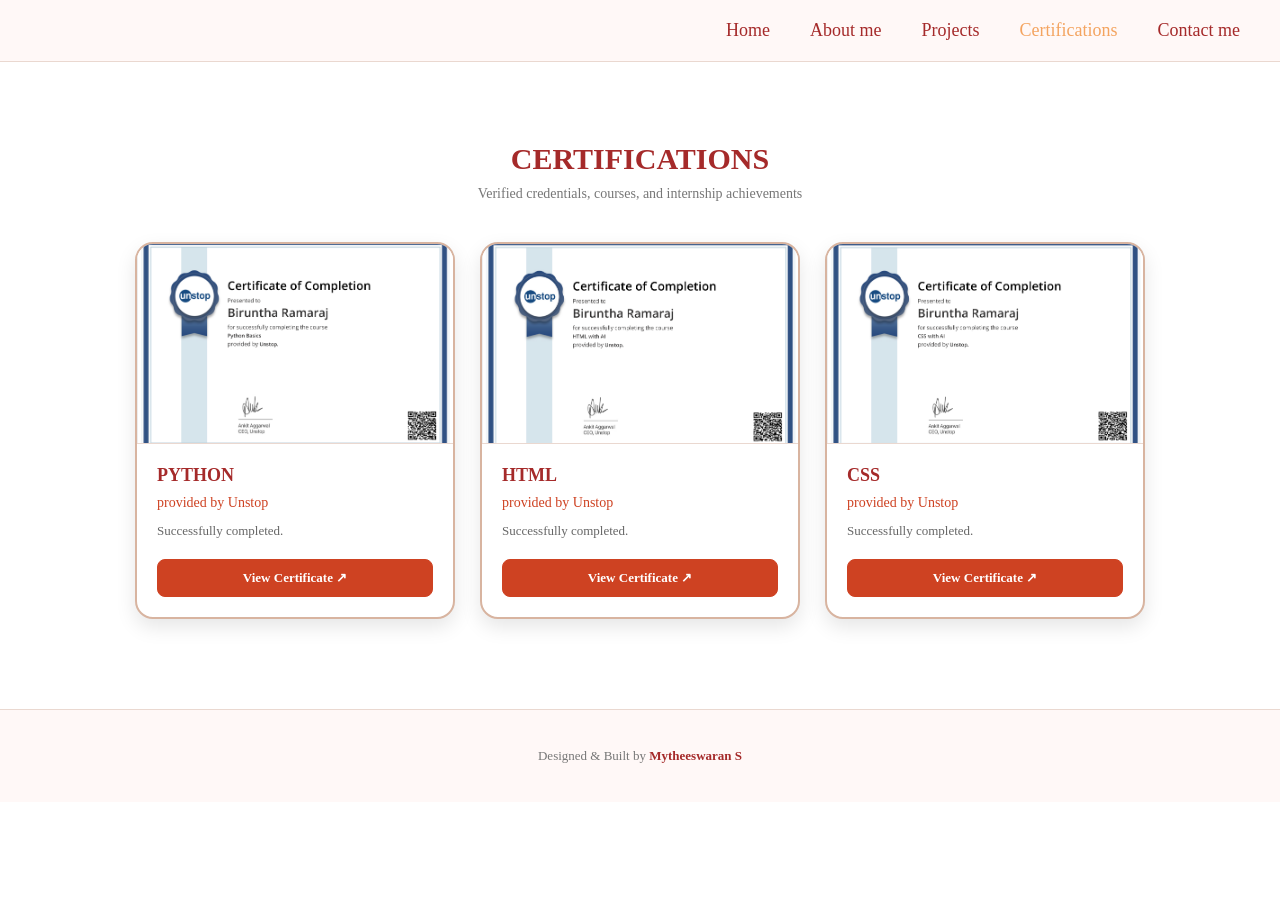
==== certifications.html @ cef40a53 "Initial clean portfolio upload" ====
<!DOCTYPE html>
<html lang="en">
<head>
    <meta charset="UTF-8">
    <meta name="viewport" content="width=device-width, initial-scale=1.0">
    <title>Certifications</title>
    <style>
        * {
            box-sizing: border-box;
        }

        body {
            margin: 0;
            font-family: Georgia, serif;
            background-color: #ffffff;
            color: brown;
        }

        .navbar {
            display: flex;
            justify-content: flex-end;
            align-items: center;
            background: #fff8f7;
            padding: 20px 40px;
            border-bottom: 1px solid #ead8d0;
        }

        .navbar ul {
            margin: 0;
            padding: 0;
            display: flex;
            gap: 40px;
            list-style: none;
        }

        .navbar a {
            text-decoration: none;
            color: brown;
            font-size: 18px;
            font-weight: 500;
            transition: 0.3s;
        }

        .navbar a:hover,
        .navbar a.active {
            color: #f4a460;
        }

        .cert-section {
            max-width: 1050px;
            margin: 60px auto;
            padding: 20px;
        }

        .section-title {
            text-align: center;
            font-size: 30px;
            font-weight: bold;
            margin-bottom: 10px;
            color: brown;
        }

        .section-subtitle {
            text-align: center;
            color: #777;
            font-size: 14px;
            margin-bottom: 40px;
        }

        /* 3 Equal Cards per row */
        .cert-grid {
            display: grid;
            grid-template-columns: repeat(3, 1fr);
            gap: 25px;
            align-items: stretch;
        }

        .cert-card {
            background: #ffffff;
            border: 2px solid #d8b4a0;
            border-radius: 18px;
            overflow: hidden;
            box-shadow: 0 8px 20px rgba(0, 0, 0, 0.1);
            transition: 0.3s;
            display: flex;
            flex-direction: column;
            width: 100%;
        }

        .cert-card:hover {
            transform: translateY(-8px);
            box-shadow: 0 12px 25px rgba(0, 0, 0, 0.16);
        }

        .cert-img-container {
            width: 100%;
            height: 200px;
            overflow: hidden;
            background: #fff8f7;
            border-bottom: 1px solid #ead8d0;
            display: flex;
            align-items: center;
            justify-content: center;
        }

        .cert-img-container img,
        .cert-img-container embed {
            width: 100%;
            height: 100%;
            object-fit: cover;
            display: block;
            transition: 0.4s;
        }

        .cert-card:hover .cert-img-container img {
            transform: scale(1.04);
        }

        .cert-details {
            padding: 20px;
            flex: 1;
            display: flex;
            flex-direction: column;
            justify-content: space-between;
        }

        .cert-title {
            margin: 0 0 8px;
            font-size: 18px;
            color: brown;
            font-weight: bold;
            line-height: 1.3;
        }

        .cert-issuer {
            color: #ce4222;
            font-size: 14px;
            margin-bottom: 10px;
            font-weight: 500;
        }

        .cert-desc {
            color: #666;
            font-size: 13px;
            line-height: 1.5;
            margin-bottom: 18px;
        }

        .view-btn {
            display: inline-block;
            text-align: center;
            padding: 10px 16px;
            border-radius: 8px;
            text-decoration: none;
            font-size: 13px;
            font-weight: bold;
            color: white;
            background: #ce4222;
            border: 1px solid #ce4222;
            transition: 0.3s;
        }

        .view-btn:hover {
            background: #f4a460;
            border-color: #f4a460;
            color: black;
        }

        footer {
            margin-top: 70px;
            padding: 25px;
            text-align: center;
            background: #fff8f7;
            color: #777;
            font-size: 13px;
            border-top: 1px solid #ead8d0;
        }

        footer span {
            color: brown;
            font-weight: bold;
        }

        /* Responsive Breakpoints */
        @media (max-width: 900px) {
            .cert-grid {
                grid-template-columns: repeat(2, 1fr);
            }
        }

        @media (max-width: 600px) {
            .navbar {
                justify-content: center;
                padding: 20px;
            }

            .navbar ul {
                gap: 15px;
                flex-wrap: wrap;
                justify-content: center;
            }

            .navbar a {
                font-size: 14px;
            }

            .cert-section {
                width: 95%;
                margin: 40px auto;
                padding: 10px;
            }

            .cert-grid {
                grid-template-columns: 1fr;
            }
        }
    </style>
</head>
<body>

    <!-- NAVBAR -->
    <nav class="navbar">
        <ul>
            <li><a href="index.html">Home</a></li>
            <li><a href="aboutme.html">About me</a></li>
            <li><a href="projects.html">Projects</a></li>
            <li><a href="certifications.html" class="active">Certifications</a></li>
            <li><a href="contactme.html">Contact me</a></li>
        </ul>
    </nav>

    <!-- MAIN CONTENT -->
    <main>
        <section class="cert-section">
            <div class="section-title">CERTIFICATIONS</div>
            <div class="section-subtitle">Verified credentials, courses, and internship achievements</div>

            <div class="cert-grid">

                

                <!-- 3. Python Unstop -->
                <div class="cert-card">
                    <div class="cert-img-container">
                        <img src="images/python [unstop].png" alt="PYTHON Certificate">
                    </div>
                    <div class="cert-details">
                        <div>
                            <div class="cert-title">PYTHON</div>
                            <div class="cert-issuer">provided by Unstop</div>
                            <div class="cert-desc">Successfully completed.</div>
                        </div>
                        <a href="python basics.pdf" target="_blank" class="view-btn">View Certificate ↗</a>
                    </div>
                </div>

                <div class="cert-card">
                    <div class="cert-img-container">
                        <img src="images/html[unstop].png" alt="HTML Certificate">
                    </div>
                    <div class="cert-details">
                        <div>
                            <div class="cert-title">HTML</div>
                            <div class="cert-issuer">provided by Unstop</div>
                            <div class="cert-desc">Successfully completed.</div>
                        </div>
                        <a href="HTML  With AI.pdf" target="_blank" class="view-btn">View Certificate ↗</a>
                    </div>
                </div>


                <div class="cert-card">
                    <div class="cert-img-container">
                        <img src="images/css[unstop].png" alt="CSS Certificate">
                    </div>
                    <div class="cert-details">
                        <div>
                            <div class="cert-title">CSS</div>
                            <div class="cert-issuer">provided by Unstop</div>
                            <div class="cert-desc">Successfully completed.</div>
                        </div>
                        <a href="css with AI.pdf" target="_blank" class="view-btn">View Certificate ↗</a>
                    </div>
                </div>


                

            </div>
        </section>
    </main>

    <!-- FOOTER -->
    <footer>
        <p>Designed & Built by <span>Mytheeswaran S</span></p>
    </footer>

</body>
</html>
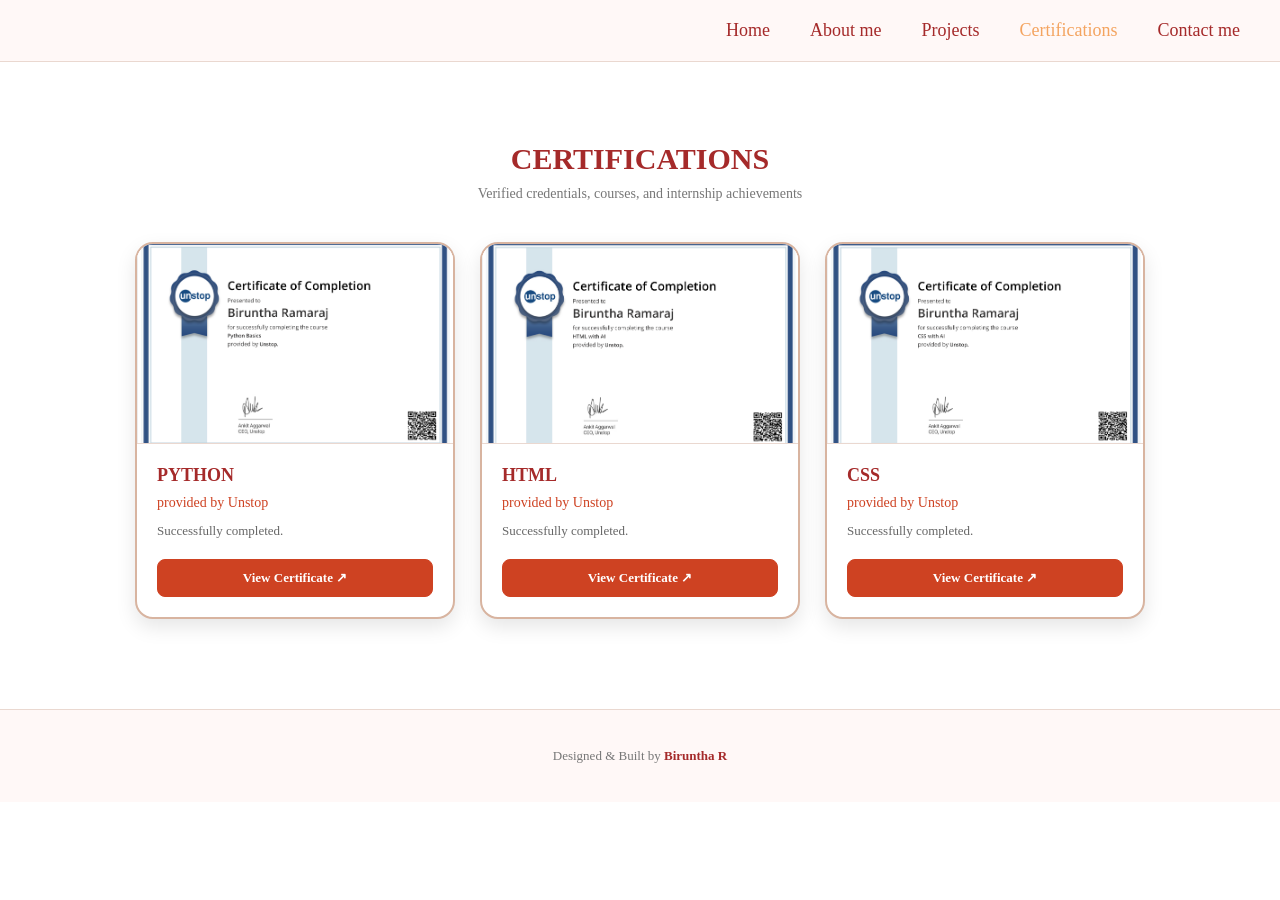
==== commit c904fb7a: "Portfolio website" ====
--- a/certifications.html
+++ b/certifications.html
@@ -292,7 +292,7 @@
 
     <!-- FOOTER -->
     <footer>
-        <p>Designed & Built by <span>Mytheeswaran S</span></p>
+        <p>Designed & Built by <span>Biruntha R</span></p>
     </footer>
 
 </body>
